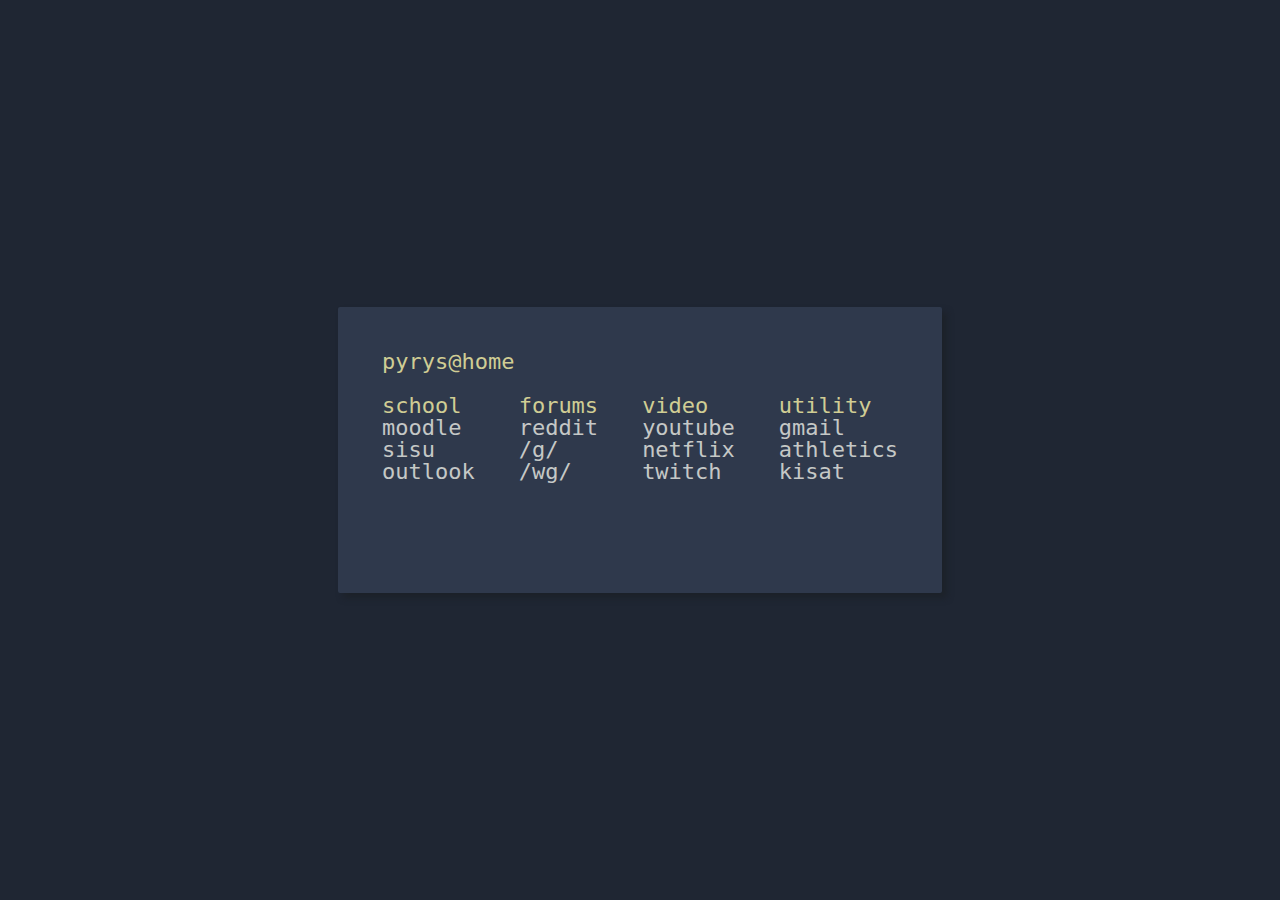
==== index.html @ 00069a66 "Initial commit" ====
<!DOCTYPE html>
<html>
<head>
    <link rel="stylesheet" href="style.css">
</head>

<body>
        <p><span>pyrys@home</span></p>
            <nav>
            <ul>
                <p><span>school</span></p>
                <li><a href="https://moodle.lut.fi/my/">moodle</a></li>
                <li><a href="https://sisu.lut.fi/student/login">sisu</a></li>
                <li><a href="https://outlook.office365.com/mail/inbox">outlook</a></li>
            </ul>
            <ul>
                <p><span>forums</span></p>
                <li><a href="https://www.reddit.com/">reddit</a></li>
                <li><a href="https://boards.4channel.org/g/catalog">/g/</a></li>
                <li><a href="https://boards.4chan.org/wg/catalog">/wg/</a></li>
            </ul>
            <ul>
                <p><span>video</span></p>
                <li><a href="https://www.youtube.com/feed/subscriptions">youtube</a></li>
                <li><a href="https://www.netflix.com/browse">netflix</a></li>
                <li><a href="https://www.twitch.tv">twitch</a></li>
            </ul>
            <ul>
                <p><span>utility</span></p>
                <li><a href="https://mail.google.com/mail/u/0/#inbox">gmail</a></li>
                <li><a href="https://worldathletics.org/stats-zone">athletics</a></li>
                <li><a href="https://www.kilpailukalenteri.fi/">kisat</a></li>
            </ul>
        </nav>

            
        <!--SEARCHBAR 
            <p><span>&gt; 
        <div id="searchbar">
            <form method="GET" action="https://duckduckgo.com/"> 
              <div class="tb">
                <div class="td">
                    <input autofocus
                        name="q"
                        type="search"
                        placeholder="Search">
                </div>  
              </div>
            </form>
          </div>
        <div id="searchbar">
            <form action="https://duckduckgo.com/" method="GET">
                
                
            </form>
        </div>
    </span></p> -->
    
</body>
</html>
---- style.css ----
body{
    border-radius: 2px;
    box-shadow: 1px 1px 6px #1b1e2087;
    color: #c5c8c6;
    display: flex;
    flex-direction: column;
    min-height: 15ch;
    min-width: 40vw;
    padding: 2em;
    background-color: #2f394c;
    font: 22px/1 "Inconsolata", monospace;
    box-shadow: 5px 5px 6px #1b1e2087;
}

html{
    height: 100%;
    display: flex;
    align-items: center;
    justify-content: center;
    background-color: #1f2633;
}
    

.item {
    width: 10em;
}

p {
    margin: 0;
  }

  p span {
    color: #D0CD94;
  }
  a {
    color: inherit;
    text-decoration: none;
  }
  a:focus,
  a:hover {
    font-weight: bold;
  }

  ul {
    list-style-type: none;
    margin: 0;
    padding: 0;
  }

  nav {
    column-gap: 2em;
    display: grid;
    grid-template-columns: auto auto auto auto;
    padding: 1em 0;
  } 
/* 
  li:last-child {
    margin: 0 0 1em;
  }
  form{
    background-color: #2f394c;
  }

  .searchbar{
      display: table;
      width: 100%;
  }
  
  .td{
      display: table-cell;
      vertical-align: middle;
  }
  .tb{
      display: table;
      width: 100%;
  }
  
  .td{
      display: table-cell;
      vertical-align: middle;
  }
  
  input{
      color: #fff;
      font-family: Nunito;
      padding: 0;
      margin: 0;
      border: 0;
      background-color: transparent;
  }
  
  #searchbar{
      background-color: #c5c8c6;
      border-radius: 20px;
      
  }form
  {
      height: 96px;
  }
  
  input[type="text"]
  {
      width: 100%;
      height: 96px;
      font-size: 60px;
      line-height: 1;
  }
   */
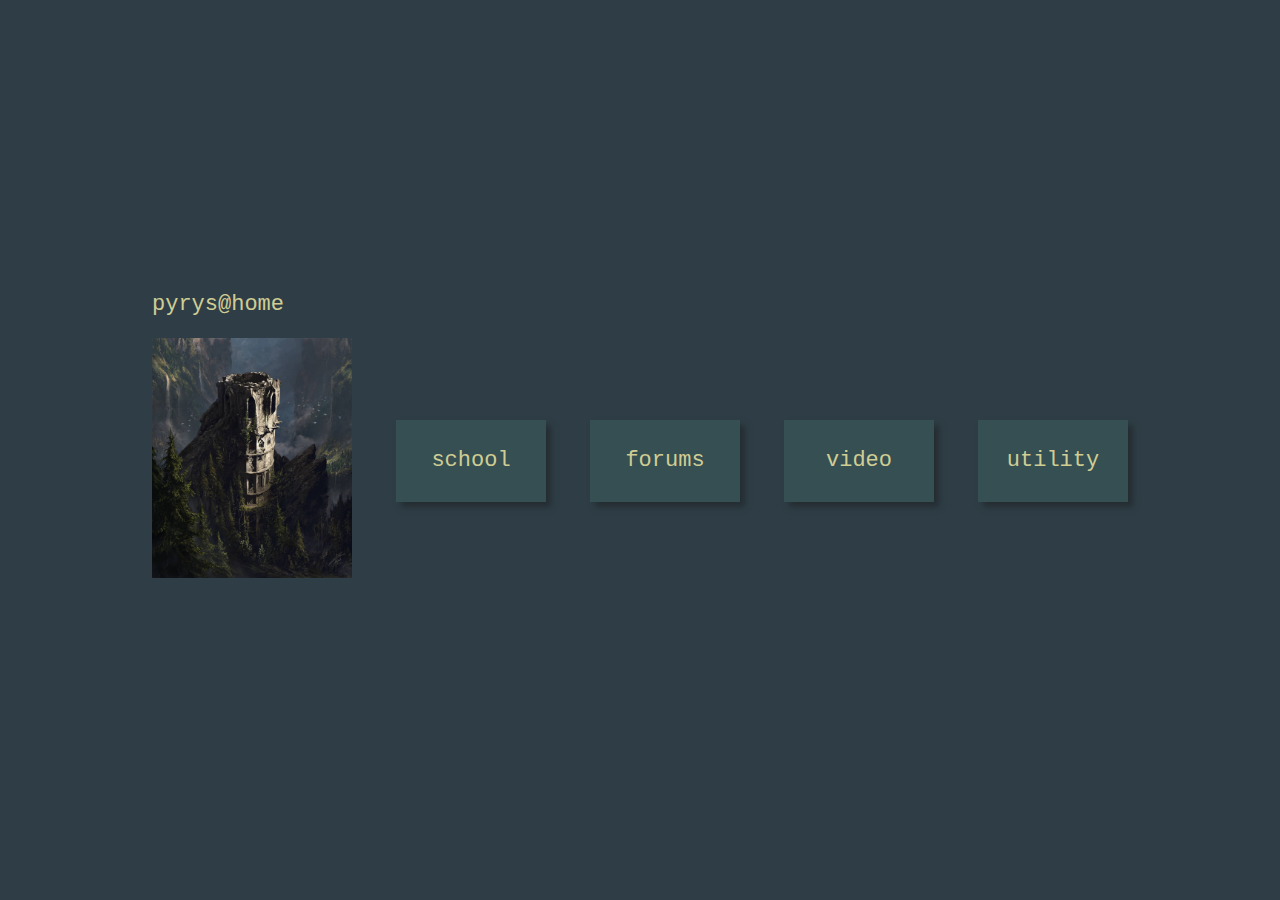
==== commit aa1f5f3b: "Animations and image" ====
--- a/index.html
+++ b/index.html
@@ -6,55 +6,78 @@
 
 <body>
         <p><span>pyrys@home</span></p>
+        
             <nav>
-            <ul>
-                <p><span>school</span></p>
-                <li><a href="https://moodle.lut.fi/my/">moodle</a></li>
-                <li><a href="https://sisu.lut.fi/student/login">sisu</a></li>
-                <li><a href="https://outlook.office365.com/mail/inbox">outlook</a></li>
-            </ul>
-            <ul>
-                <p><span>forums</span></p>
-                <li><a href="https://www.reddit.com/">reddit</a></li>
-                <li><a href="https://boards.4channel.org/g/catalog">/g/</a></li>
-                <li><a href="https://boards.4chan.org/wg/catalog">/wg/</a></li>
-            </ul>
-            <ul>
-                <p><span>video</span></p>
-                <li><a href="https://www.youtube.com/feed/subscriptions">youtube</a></li>
-                <li><a href="https://www.netflix.com/browse">netflix</a></li>
-                <li><a href="https://www.twitch.tv">twitch</a></li>
-            </ul>
-            <ul>
-                <p><span>utility</span></p>
-                <li><a href="https://mail.google.com/mail/u/0/#inbox">gmail</a></li>
-                <li><a href="https://worldathletics.org/stats-zone">athletics</a></li>
-                <li><a href="https://www.kilpailukalenteri.fi/">kisat</a></li>
-            </ul>
+                <ul>
+                    <div class=image> 
+                      <img src="castle.png">
+                    </div>
+                </ul>
+                <ul>
+                    <div class="dropdownbox">
+                        <div class="dropdown">
+                            <p><span>school</span></p>
+                            <div class="dropdown-content">
+                                <li><a href="https://moodle.lut.fi/my/">moodle</a></li>
+                                <li><a href="https://sisu.lut.fi/student/login">sisu</a></li>
+                                <li><a href="https://outlook.office365.com/mail/inbox">outlook</a></li>
+                                <div class="gifgirl">
+                                    <img src="goku.gif">
+                                </div>
+                            </div>
+                        </div>
+                    </div>
+                </ul>
+                <ul>
+                    <div class="dropdownbox">
+                       
+                        <div class="dropdown">
+                            
+                            <p><span>forums</span></p>
+                            <div class="dropdown-content">
+                                
+                                <li><a href="https://www.reddit.com/">reddit</a></li>
+                                <li><a href="https://boards.4channel.org/g/catalog">/g/</a></li>
+                                <li><a href="https://boards.4chan.org/wg/catalog">/wg/</a></li>
+                                <div class="gifgirl">
+                                    <img src="tyty.gif">
+                                </div>
+                            </div>
+                        </div></div>
+                    </div>
+                </ul>
+                <ul>
+                    <div class="dropdownbox">
+                        <div class="dropdown">
+                            <p><span>video</span></p>
+                            <div class="dropdown-content">
+                                <li><a href="https://www.youtube.com/feed/subscriptions">youtube</a></li>
+                                <li><a href="https://www.netflix.com/browse">netflix</a></li>
+                                <li><a href="https://www.twitch.tv">twitch</a></li>
+                                <div class="gifgirl">
+                                    <img src="aot.gif">
+                                </div>
+                            </div>
+                        </div>
+                    </div>
+                </ul>
+                <ul>
+                    <div class="dropdownbox">
+                        <div class="dropdown">
+                            <p><span>utility</span></p>
+                            <div class="dropdown-content">
+                                <li><a href="https://mail.google.com/mail/u/0/#inbox">gmail</a></li>
+                                <li><a href="https://worldathletics.org/stats-zone">athletics</a></li>
+                                <li><a href="https://www.kilpailukalenteri.fi/">kisat</a></li>
+                                <li><a href="https://github.com/">github</a></li>
+                                <div class="gifgirl">
+                                    <img src="tanssi.gif">
+                                </div>
+                            </div>
+                        </div>
+                    </div>
+                </ul>
         </nav>
 
-            
-        <!--SEARCHBAR 
-            <p><span>&gt; 
-        <div id="searchbar">
-            <form method="GET" action="https://duckduckgo.com/"> 
-              <div class="tb">
-                <div class="td">
-                    <input autofocus
-                        name="q"
-                        type="search"
-                        placeholder="Search">
-                </div>  
-              </div>
-            </form>
-          </div>
-        <div id="searchbar">
-            <form action="https://duckduckgo.com/" method="GET">
-                
-                
-            </form>
-        </div>
-    </span></p> -->
-    
 </body>
 </html>--- a/style.css
+++ b/style.css
@@ -1,16 +1,14 @@
 
 body{
     border-radius: 2px;
-    box-shadow: 1px 1px 6px #1b1e2087;
     color: #c5c8c6;
     display: flex;
     flex-direction: column;
     min-height: 15ch;
     min-width: 40vw;
     padding: 2em;
-    background-color: #2f394c;
-    font: 22px/1 "Inconsolata", monospace;
-    box-shadow: 5px 5px 6px #1b1e2087;
+    font: 22px/1 "Courier";
+    
 }
 
 html{
@@ -18,7 +16,7 @@
     display: flex;
     align-items: center;
     justify-content: center;
-    background-color: #1f2633;
+    background-color: #2F3E46;
 }
     
 
@@ -31,15 +29,31 @@
   }
 
   p span {
+   
     color: #D0CD94;
   }
   a {
     color: inherit;
+    display: block;
+    width: 150px;
     text-decoration: none;
   }
-  a:focus,
+
   a:hover {
-    font-weight: bold;
+    font-weight: bolder;
+    
+  }
+  .image img{
+    width: 200px;
+  }
+
+  .gifgirl img{
+
+    /* change this to get gifs */
+    display: none;
+    
+    vertical-align: bottom;
+    width: 130px;
   }
 
   ul {
@@ -50,60 +64,80 @@
 
   nav {
     column-gap: 2em;
-    display: grid;
-    grid-template-columns: auto auto auto auto;
+    display: flex;
+    justify-content: space-between;
+    align-items: center;
     padding: 1em 0;
-  } 
-/* 
-  li:last-child {
-    margin: 0 0 1em;
-  }
-  form{
-    background-color: #2f394c;
+    
   }
 
-  .searchbar{
-      display: table;
-      width: 100%;
+
+  .dropdownbox{
+    perspective: 1000px;
+    padding: 30px 0;
+    text-align: center;
+    width: 150px;
+    background-color: #354F52;
+    box-shadow: 5px 5px 6px #1b1e2087;
+    
+  } 
+  
+
+  /* Dropdown Content (Hidden by Default) */
+.dropdown-content {
+  top: 100%;
+  
+  position:absolute;
+  display: none;
+  width: 150px;
+  
+  animation: growDown 300ms ease-in-out forwards;
+  transform-origin: top center;
+  color: #101618;
+  line-height: 60px;
+  
+  background-color: #52796F;
+
+  box-shadow: 0px 8px 16px 0px rgba(0,0,0,0.2);
+
+} 
+
+
+/* Change color of dropdown links on hover */
+.dropdown-content a:hover {background-color: #52796F;
+}
+
+.dropdownbox:hover{
+  background-color: #52796F;
+}
+
+/* Show the dropdown menu on hover */
+.dropdownbox:hover .dropdown-content {
+  display: block;
+  background-color: #354F52;
+}
+.dropdownbox:hover .dropdown_menu li{
+  display: block;
+  opacity: 1;
+}
+
+@keyframes growDown {
+  0% {
+      transform: scaleY(0);
   }
-  
-  .td{
-      display: table-cell;
-      vertical-align: middle;
+  80% {
+      transform: scaleY(1.1);
   }
-  .tb{
-      display: table;
-      width: 100%;
+  100% {
+      transform: scaleY(1);
   }
-  
-  .td{
-      display: table-cell;
-      vertical-align: middle;
-  }
-  
-  input{
-      color: #fff;
-      font-family: Nunito;
-      padding: 0;
-      margin: 0;
-      border: 0;
-      background-color: transparent;
-  }
-  
-  #searchbar{
-      background-color: #c5c8c6;
-      border-radius: 20px;
-      
-  }form
-  {
-      height: 96px;
-  }
-  
-  input[type="text"]
-  {
-      width: 100%;
-      height: 96px;
-      font-size: 60px;
-      line-height: 1;
-  }
-   */+}
+
+ 
+/* 
+  colors:
+darkblu #1F2633
+charcoal #2F394C
+yellow text #D0CD94
+# 4B4449
+*/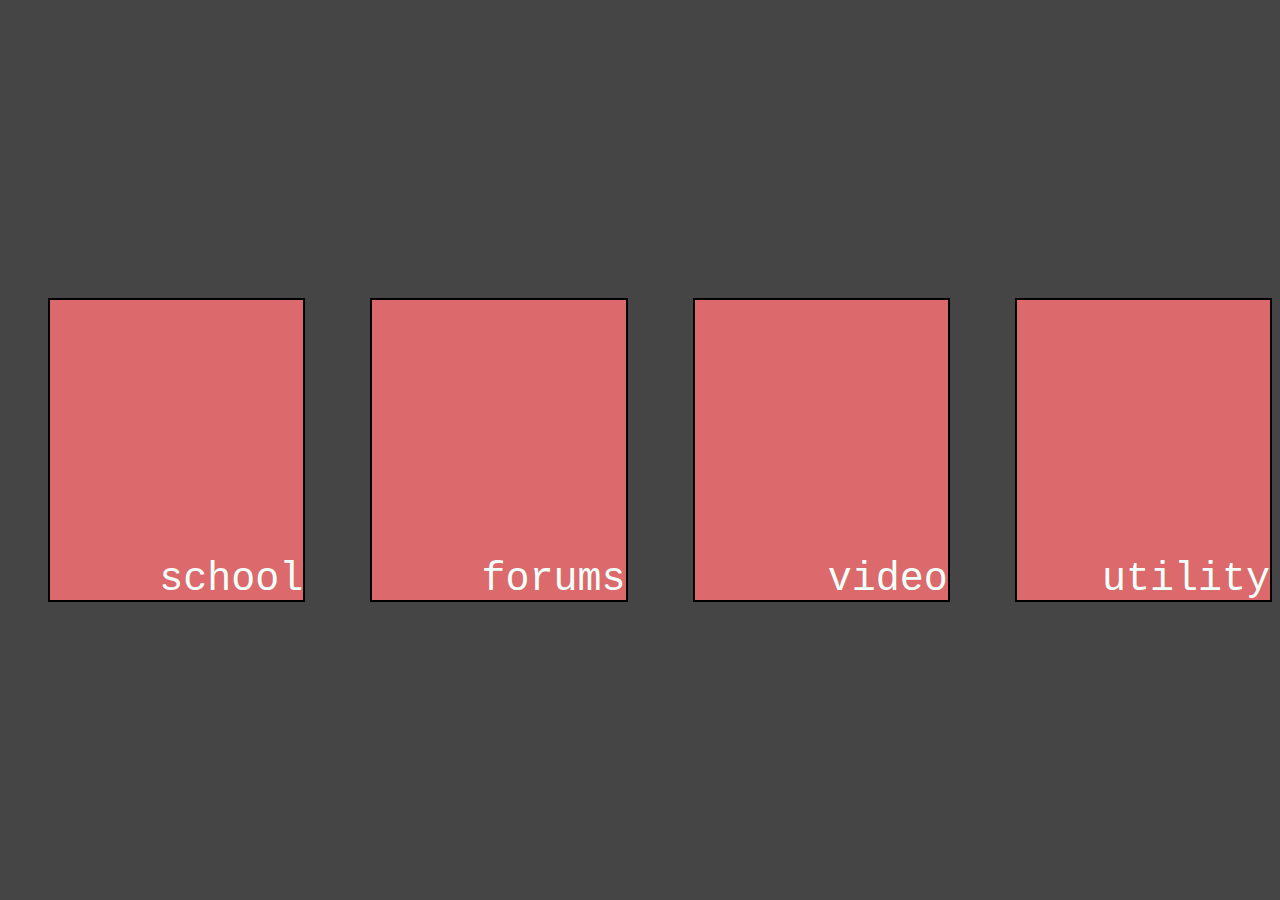
==== commit c5653e1b: "new look :)" ====
--- a/index.html
+++ b/index.html
@@ -3,81 +3,59 @@
 <head>
     <link rel="stylesheet" href="style.css">
 </head>
-
 <body>
-        <p><span>pyrys@home</span></p>
-        
-            <nav>
                 <ul>
-                    <div class=image> 
-                      <img src="castle.png">
-                    </div>
-                </ul>
-                <ul>
-                    <div class="dropdownbox">
-                        <div class="dropdown">
-                            <p><span>school</span></p>
+                    <div class="boxcontainer">
+                        <div class="dropdownbox">
+                            <p class="boxtext"><span>school</span></p>
+                        </div>
                             <div class="dropdown-content">
                                 <li><a href="https://moodle.lut.fi/my/">moodle</a></li>
                                 <li><a href="https://sisu.lut.fi/student/login">sisu</a></li>
                                 <li><a href="https://outlook.office365.com/mail/inbox">outlook</a></li>
-                                <div class="gifgirl">
-                                    <img src="goku.gif">
-                                </div>
                             </div>
                         </div>
-                    </div>
                 </ul>
+
                 <ul>
-                    <div class="dropdownbox">
-                       
-                        <div class="dropdown">
-                            
-                            <p><span>forums</span></p>
+                    <div class="boxcontainer">
+                        <div class="dropdownbox"> 
+                            <p class="boxtext"><span>forums</span></p>
+                        </div>
                             <div class="dropdown-content">
-                                
                                 <li><a href="https://www.reddit.com/">reddit</a></li>
                                 <li><a href="https://boards.4channel.org/g/catalog">/g/</a></li>
                                 <li><a href="https://boards.4chan.org/wg/catalog">/wg/</a></li>
-                                <div class="gifgirl">
-                                    <img src="tyty.gif">
-                                </div>
                             </div>
-                        </div></div>
                     </div>
                 </ul>
+
                 <ul>
-                    <div class="dropdownbox">
-                        <div class="dropdown">
-                            <p><span>video</span></p>
+                    <div class="boxcontainer">
+                        <div class="dropdownbox">
+                            <p class="boxtext"><span>video</span></p>
+                        </div>
                             <div class="dropdown-content">
                                 <li><a href="https://www.youtube.com/feed/subscriptions">youtube</a></li>
                                 <li><a href="https://www.netflix.com/browse">netflix</a></li>
                                 <li><a href="https://www.twitch.tv">twitch</a></li>
-                                <div class="gifgirl">
-                                    <img src="aot.gif">
-                                </div>
                             </div>
                         </div>
-                    </div>
                 </ul>
+
                 <ul>
-                    <div class="dropdownbox">
-                        <div class="dropdown">
-                            <p><span>utility</span></p>
+                    <div class="boxcontainer">
+                        <div class="dropdownbox">
+                            <p class="boxtext"><span>utility</span></p>
+                        </div>
                             <div class="dropdown-content">
                                 <li><a href="https://mail.google.com/mail/u/0/#inbox">gmail</a></li>
                                 <li><a href="https://worldathletics.org/stats-zone">athletics</a></li>
                                 <li><a href="https://www.kilpailukalenteri.fi/">kisat</a></li>
                                 <li><a href="https://github.com/">github</a></li>
-                                <div class="gifgirl">
-                                    <img src="tanssi.gif">
-                                </div>
                             </div>
                         </div>
-                    </div>
                 </ul>
-        </nav>
-
+         
 </body>
 </html>--- a/style.css
+++ b/style.css
@@ -1,143 +1,152 @@
+/*
+Colors
+E69597 pastel pink
+93B7BE blue
+F1FFFA mint
+2F4858 charcoal blue
+454545 onyx
+*/
+body {
 
-body{
-    border-radius: 2px;
-    color: #c5c8c6;
-    display: flex;
-    flex-direction: column;
-    min-height: 15ch;
-    min-width: 40vw;
-    padding: 2em;
-    font: 22px/1 "Courier";
-    
-}
+  
+  display:grid;
+  grid-auto-flow: column;
+  column-gap: 25px;
+  min-height:15ch;
+  
 
-html{
-    height: 100%;
-    display: flex;
-    align-items: center;
-    justify-content: center;
-    background-color: #2F3E46;
-}
-    
+  }
+  
+  html {
+  height:100%;
+  display:flex;
+  align-items:center;
+  justify-content:center;
+  background-color:#454545;
+  }
+  
+  .item {
+  width:10em;
+  }
+  
+  p {
+  margin:0;
+  }
+  
+  p span {
+  color:#F1FFFA;
+  }
+  
+  a {
+  color:inherit;
+  display:block;
+  text-decoration:none;
+  }
+  
 
-.item {
-    width: 10em;
-}
+  .image img {
+  width:350px;
+  }
+  
+  nav {
+  column-gap:2em;
+  display:flex;
+  justify-content:space-between;
+  
+  padding:1em 0;
+  }
+  
+  .dropdownbox {
 
-p {
-    margin: 0;
+ 
   }
 
-  p span {
-   
+  .boxcontainer {
+  display: table-cell;
+  
+  border: 2px solid black;
+  width: 300px;
+  height: 300px;
+  background-color:#DC6A6C;
+  transition: 0.25s ease;
+  
+  position: relative;
+  }
+
+  .boxtext{
+    position:absolute;
+    bottom:0;
+    right:0;
+    font:40px/1 Courier;
+    color:#F1FFFA;
+  }
+ 
+  .dropdown-content {
+    display: none;
+    position:absolute;
+    width: 100%;
+    height: 100%;
+    grid-template-columns: auto auto;
+    animation:growDown 300ms ease-in-out forwards;
+    transform-origin:center;
+    color:#101618;
+    line-height:60px;
+    background-color:#93B7BE;
+  }
+ 
+  .dropdown-content li {
+    display:none;
+    opacity:0;
+  }
+
+  .boxcontainer a:hover {
+  background-color:#DC6A6C;
+  }
+  
+  .boxcontainer:hover .dropdownbox {
+    display:none;
+    }
+
+  .boxcontainer:hover .dropdown-content {
+    display:grid;
+    opacity:1;
+    grid-column-start: 1;
+    grid-column-end: 2;
+    text-align: center;
+    }
+
+  .boxcontainer:hover .dropdown-content li {
+  display:block;
+  opacity:1;
+  }
+
+    
+  @keyframes growDown {
+  0% {
+  transform:scale(0);
+
+  }
+  
+  100% {
+  transform:scale(1);
+  }
+  }
+
+  form input[type="search"] {
+    border: none;
+    box-sizing: border-box;
+    width: 350px;
+    font-weight: bold;
+    text-align: center;
+    font: inherit;
+    background-color: #354F52;
+    padding: .5em 1em;
+    outline: none;
     color: #D0CD94;
   }
-  a {
-    color: inherit;
-    display: block;
-    width: 150px;
-    text-decoration: none;
+  
+  form input::placeholder {
+    color: #52796F;
+    opacity: 1;
   }
-
-  a:hover {
-    font-weight: bolder;
-    
-  }
-  .image img{
-    width: 200px;
-  }
-
-  .gifgirl img{
-
-    /* change this to get gifs */
-    display: none;
-    
-    vertical-align: bottom;
-    width: 130px;
-  }
-
-  ul {
-    list-style-type: none;
-    margin: 0;
-    padding: 0;
-  }
-
-  nav {
-    column-gap: 2em;
-    display: flex;
-    justify-content: space-between;
-    align-items: center;
-    padding: 1em 0;
-    
-  }
-
-
-  .dropdownbox{
-    perspective: 1000px;
-    padding: 30px 0;
-    text-align: center;
-    width: 150px;
-    background-color: #354F52;
-    box-shadow: 5px 5px 6px #1b1e2087;
-    
-  } 
-  
-
-  /* Dropdown Content (Hidden by Default) */
-.dropdown-content {
-  top: 100%;
-  
-  position:absolute;
-  display: none;
-  width: 150px;
-  
-  animation: growDown 300ms ease-in-out forwards;
-  transform-origin: top center;
-  color: #101618;
-  line-height: 60px;
-  
-  background-color: #52796F;
-
-  box-shadow: 0px 8px 16px 0px rgba(0,0,0,0.2);
-
-} 
-
-
-/* Change color of dropdown links on hover */
-.dropdown-content a:hover {background-color: #52796F;
-}
-
-.dropdownbox:hover{
-  background-color: #52796F;
-}
-
-/* Show the dropdown menu on hover */
-.dropdownbox:hover .dropdown-content {
-  display: block;
-  background-color: #354F52;
-}
-.dropdownbox:hover .dropdown_menu li{
-  display: block;
-  opacity: 1;
-}
-
-@keyframes growDown {
-  0% {
-      transform: scaleY(0);
-  }
-  80% {
-      transform: scaleY(1.1);
-  }
-  100% {
-      transform: scaleY(1);
-  }
-}
-
- 
-/* 
-  colors:
-darkblu #1F2633
-charcoal #2F394C
-yellow text #D0CD94
-# 4B4449
-*/+  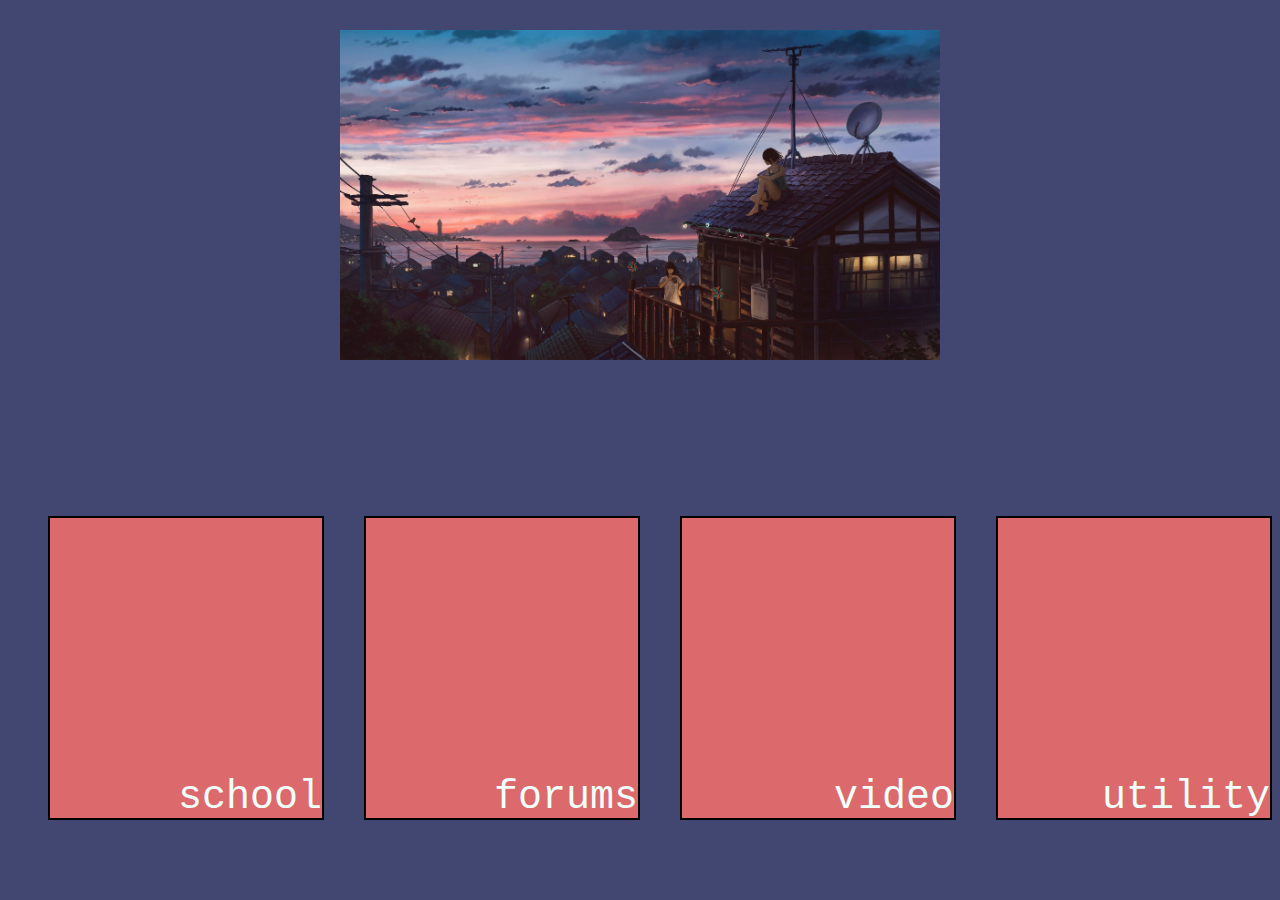
==== commit cd38db1c: "Thirditeration finish" ====
--- a/index.html
+++ b/index.html
@@ -1,61 +1,66 @@
 <!DOCTYPE html>
 <html>
-<head>
-    <link rel="stylesheet" href="style.css">
-</head>
-<body>
-                <ul>
-                    <div class="boxcontainer">
-                        <div class="dropdownbox">
-                            <p class="boxtext"><span>school</span></p>
-                        </div>
-                            <div class="dropdown-content">
-                                <li><a href="https://moodle.lut.fi/my/">moodle</a></li>
-                                <li><a href="https://sisu.lut.fi/student/login">sisu</a></li>
-                                <li><a href="https://outlook.office365.com/mail/inbox">outlook</a></li>
-                            </div>
-                        </div>
-                </ul>
+    <head>
+        <link rel="stylesheet" href="style.css">
+    </head>
+    <nav>
+        <div class=image> 
+            <img src="src/roof.jpg">
+        </div>
+    </nav>
+    <body>
+        <ul>
+            <div class="boxcontainer">
+                <div class="dropdownbox">
+                    <p class="boxtext"><span>school</span></p>
+                </div>
+                <div class="dropdown-content">
+                    <li><a href="https://moodle.lut.fi/my/">moodle</a></li>
+                    <li><a href="https://sisu.lut.fi/student/login">sisu</a></li>
+                    <li><a href="https://outlook.office365.com/mail/inbox">outlook</a></li>
+                </div>
+            </div>
+        </ul>
 
-                <ul>
-                    <div class="boxcontainer">
-                        <div class="dropdownbox"> 
-                            <p class="boxtext"><span>forums</span></p>
-                        </div>
-                            <div class="dropdown-content">
-                                <li><a href="https://www.reddit.com/">reddit</a></li>
-                                <li><a href="https://boards.4channel.org/g/catalog">/g/</a></li>
-                                <li><a href="https://boards.4chan.org/wg/catalog">/wg/</a></li>
-                            </div>
-                    </div>
-                </ul>
+        <ul>
+            <div class="boxcontainer">
+                <div class="dropdownbox"> 
+                    <p class="boxtext"><span>forums</span></p>
+                </div>
+                <div class="dropdown-content">
+                    <li><a href="https://www.reddit.com/">reddit</a></li>
+                    <li><a href="https://boards.4channel.org/g/catalog">/g/</a></li>
+                    <li><a href="https://boards.4chan.org/wg/catalog">/wg/</a></li>
+                </div>
+            </div>
+        </ul>
 
-                <ul>
-                    <div class="boxcontainer">
-                        <div class="dropdownbox">
-                            <p class="boxtext"><span>video</span></p>
-                        </div>
-                            <div class="dropdown-content">
-                                <li><a href="https://www.youtube.com/feed/subscriptions">youtube</a></li>
-                                <li><a href="https://www.netflix.com/browse">netflix</a></li>
-                                <li><a href="https://www.twitch.tv">twitch</a></li>
-                            </div>
-                        </div>
-                </ul>
+        <ul>
+            <div class="boxcontainer">
+                <div class="dropdownbox">
+                    <p class="boxtext"><span>video</span></p>
+                </div>
+                <div class="dropdown-content">
+                    <li><a href="https://www.youtube.com/feed/subscriptions">youtube</a></li>
+                    <li><a href="https://www.netflix.com/browse">netflix</a></li>
+                    <li><a href="https://www.twitch.tv">twitch</a></li>
+                </div>
+            </div>
+        </ul>
 
-                <ul>
-                    <div class="boxcontainer">
-                        <div class="dropdownbox">
-                            <p class="boxtext"><span>utility</span></p>
-                        </div>
-                            <div class="dropdown-content">
-                                <li><a href="https://mail.google.com/mail/u/0/#inbox">gmail</a></li>
-                                <li><a href="https://worldathletics.org/stats-zone">athletics</a></li>
-                                <li><a href="https://www.kilpailukalenteri.fi/">kisat</a></li>
-                                <li><a href="https://github.com/">github</a></li>
-                            </div>
-                        </div>
-                </ul>
-         
-</body>
+        <ul>
+            <div class="boxcontainer">
+                <div class="dropdownbox">
+                    <p class="boxtext"><span>utility</span></p>
+                </div>
+                <div class="dropdown-content">
+                    <li><a href="https://mail.google.com/mail/u/0/#inbox">gmail</a></li>
+                    <li><a href="https://worldathletics.org/stats-zone">athletics</a></li>
+                    <li><a href="https://www.kilpailukalenteri.fi/">kisat</a></li>
+                    <li><a href="https://github.com/">github</a></li>
+                </div>
+            </div>
+        </ul>
+            
+    </body>
 </html>--- a/style.css
+++ b/style.css
@@ -7,22 +7,17 @@
 454545 onyx
 */
 body {
-
-  
-  display:grid;
-  grid-auto-flow: column;
-  column-gap: 25px;
-  min-height:15ch;
-  
-
+  display:flex;
+  align-items: center;
+  justify-content:center;
+  height: auto;
+  margin-top: 500px;
   }
   
   html {
-  height:100%;
+  background-color:#414770;
   display:flex;
-  align-items:center;
   justify-content:center;
-  background-color:#454545;
   }
   
   .item {
@@ -45,21 +40,18 @@
   
 
   .image img {
-  width:350px;
+  width:600px;
+  margin-top: 5%;
   }
   
   nav {
-  column-gap:2em;
-  display:flex;
-  justify-content:space-between;
-  
-  padding:1em 0;
+    display: flex;
+    position: absolute;
+    top: 0%;
+    align-self: center;
   }
   
-  .dropdownbox {
 
- 
-  }
 
   .boxcontainer {
   display: table-cell;
@@ -86,21 +78,31 @@
     position:absolute;
     width: 100%;
     height: 100%;
+    grid-column-start: 1;
+    grid-column-end: 2;
+    text-align: center;
     grid-template-columns: auto auto;
-    animation:growDown 300ms ease-in-out forwards;
-    transform-origin:center;
+
+
     color:#101618;
-    line-height:60px;
-    background-color:#93B7BE;
+    line-height:150px;
+    background-color:#7D85B5;
+  
   }
  
   .dropdown-content li {
     display:none;
     opacity:0;
+    height: 100%;
+    font-family: Courier;
+    font-size: x-large;
   }
+.boxcontainer:hover{
+  transform: translate(-30px, -30px);
+}
 
   .boxcontainer a:hover {
-  background-color:#DC6A6C;
+  background-color:#B1B7D2;
   }
   
   .boxcontainer:hover .dropdownbox {
@@ -110,9 +112,7 @@
   .boxcontainer:hover .dropdown-content {
     display:grid;
     opacity:1;
-    grid-column-start: 1;
-    grid-column-end: 2;
-    text-align: center;
+    
     }
 
   .boxcontainer:hover .dropdown-content li {
